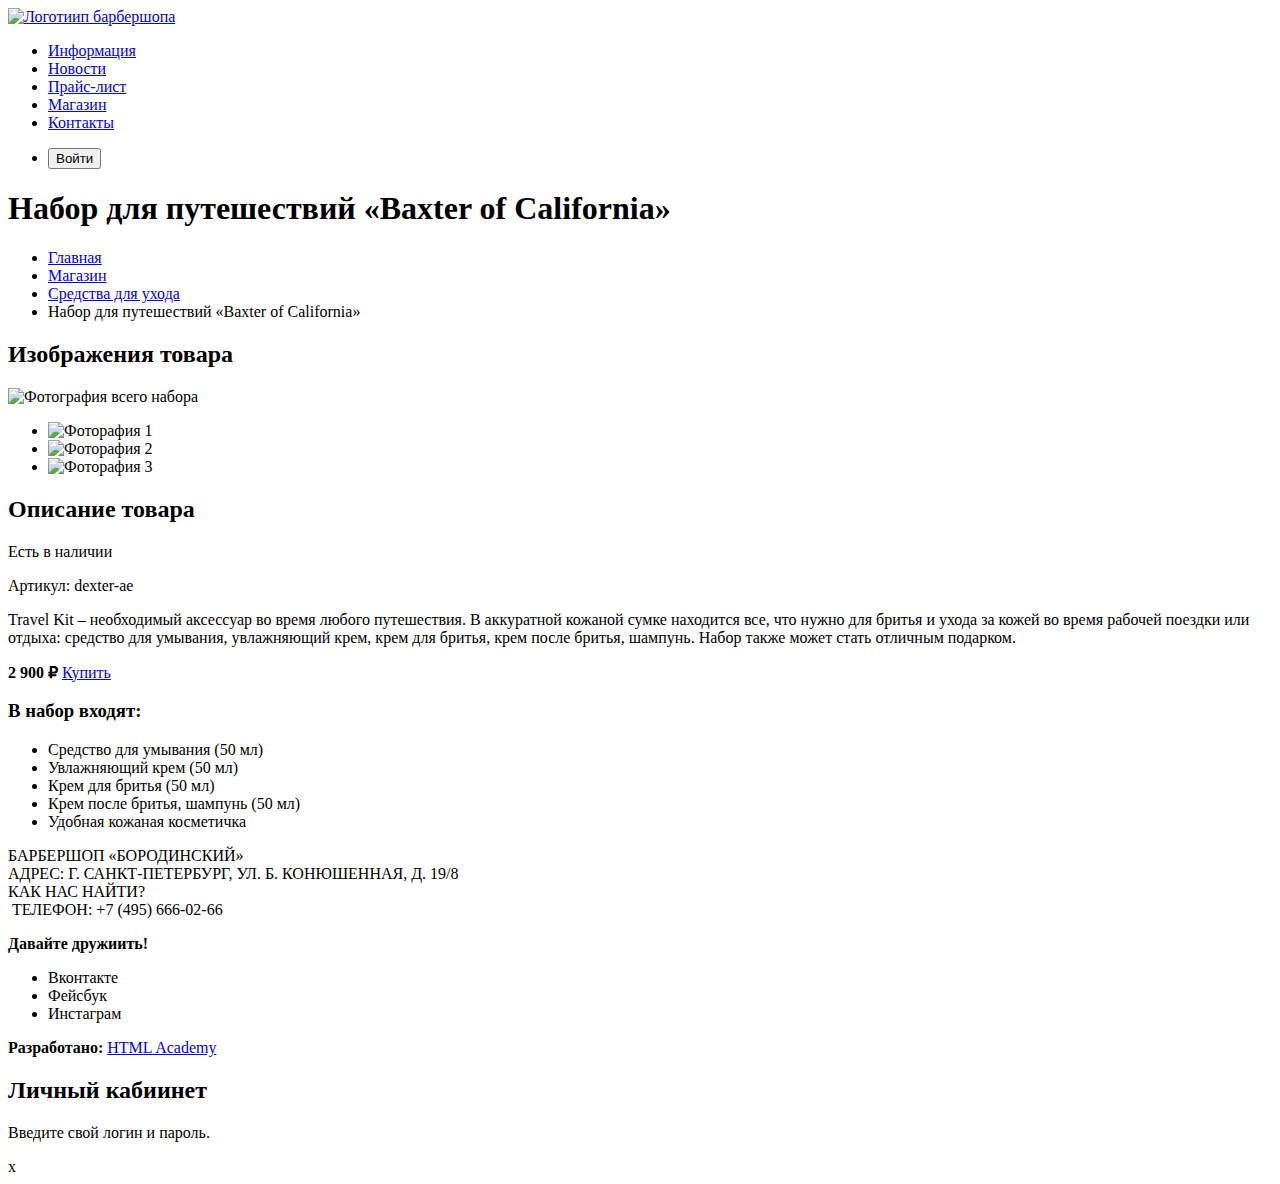
==== catalog-item.html @ 2e595548 "Доделана верста главной страницы и добавлены контентные изображения" ====
<!DOCTYPE html>
<html lang="en">
<head>
    <meta charset="UTF-8">
    <title>Набор для путешествий «Baxter of California»</title>
</head>
<body>
  <header class="main-header">
    <nav class="main-navigation">
    <a class="main-header-logo" href="index.html">
      <img src="img/logo-small.svg" alt="Логотиип барбершопа" width="112" height="24">
    </a>
    <ul class="site-navigation">
      <li><a href="info.html">Информация</a></li>
      <li><a href="news.html">Новости</a></li>
      <li><a href="price.html">Прайс-лист</a></li>
      <li class="cite-navigation-current"><a href="catalog.html">Магазин</a></li>
      <li><a href="contacts.html">Контакты</a></li>
    </ul>
    <ul class="user-navigation">
      <li class="login-link">
        <button type="button">Войти</button>
      </li>
    </ul>
  </nav>
  </header>

  <main class="container">
    <h1>Набор для путешествий «Baxter of California»</h1>
    <ul class="breadcrumps">
      <li><a href="index.html">Главная</a></li>
      <li><a href="catalog.html">Магазин</a></li>
      <li><a href="catalog.html">Средства для ухода</a></li>
      <li class="breadcrumps-current">Набор для путешествий «Baxter of California»</li>
    </ul>

    <section class="product-photos">
      <h2 class="visually-hidden">Изображения товара</h2>
      <p class="product-photo-full">
        <img src="img/product-big.jpg" width="460" height="498" alt="Фотография всего набора">
      </p>
      <ul class="product-photo-preview">
        <li class="gallery-item"><img src="img/product-small-1.jpg" width="140" height="149" alt="Фоторафия 1"></li>
        <li class="gallery-item"><img src="img/product-small-2.jpg" width="140" height="149" alt="Фоторафия 2"></li>
        <li class="gallery-item"><img src="img/product-small-3.jpg" width="140" height="149" alt="Фоторафия 3"></li>
      </ul>
    </section>

    <section class="product-info">
      <h2 class="visually-hidden">Описание товара</h2>
      <p class="product-availability">Есть в наличии</p>
      <p class="product-article">Артикул: dexter-ae</p>
      <p class="product-text">Travel Kit – необходимый аксессуар во время любого
        путешествия. В аккуратной кожаной сумке находится все, что нужно для бритья и ухода за кожей во время рабочей поездки
        или отдыха: средство для умывания, увлажняющий крем, крем
        для бритья, крем после бритья, шампунь. Набор также может
        стать отличным подарком.</p>

      <p class="catalog-item-price">
        <b>2 900 ₽</b>
        <a class="button" href="#">Купить</a>
      </p>

      <h3>В набор входят:</h3>
      <ul>
        <li>Средство для умывания (50 мл) </li>
        <li>Увлажняющий крем (50 мл) </li>
        <li>Крем для бритья (50 мл) </li>
        <li>Крем после бритья, шампунь (50 мл) </li>
        <li>Удобная кожаная косметичка</li>
      </ul>
    </section>
  </main>

  <footer class="main-footer">
    <p class="footer-contacts">
      БАРБЕРШОП «БОРОДИНСКИЙ» <br>
      АДРЕС: Г. САНКТ-ПЕТЕРБУРГ, УЛ. Б. КОНЮШЕННАЯ, Д. 19/8 <br>
      КАК НАС НАЙТИ?<br>
       ТЕЛЕФОН: +7 (495) 666-02-66
    </p>
    <div class="footer-social">
      <b>Давайте дружиить!</b>
      <ul>
        <li><a class="social-button" href="#" ></a>Вконтакте</li>
        <li><a class="social-button" href="#" ></a>Фейсбук</li>
        <li><a class="social-button" href="#" ></a>Инстаграм</li>
      </ul>
    </div>
    <p class="footer-copyright">
      <b>Разработано:</b> <a class="button" href="https://htmlacademy.ru">HTML Academy</a>
    </p>
  </footer>

  <section class="modal modal-login">
    <h2>Личный кабиинет</h2>
    <p>Введите свой логин и пароль.</p>
    <!-- Здесь могла быыть ваша форма -->
    <span class="modal-close">x</span>
  </section>
</body>
</html>
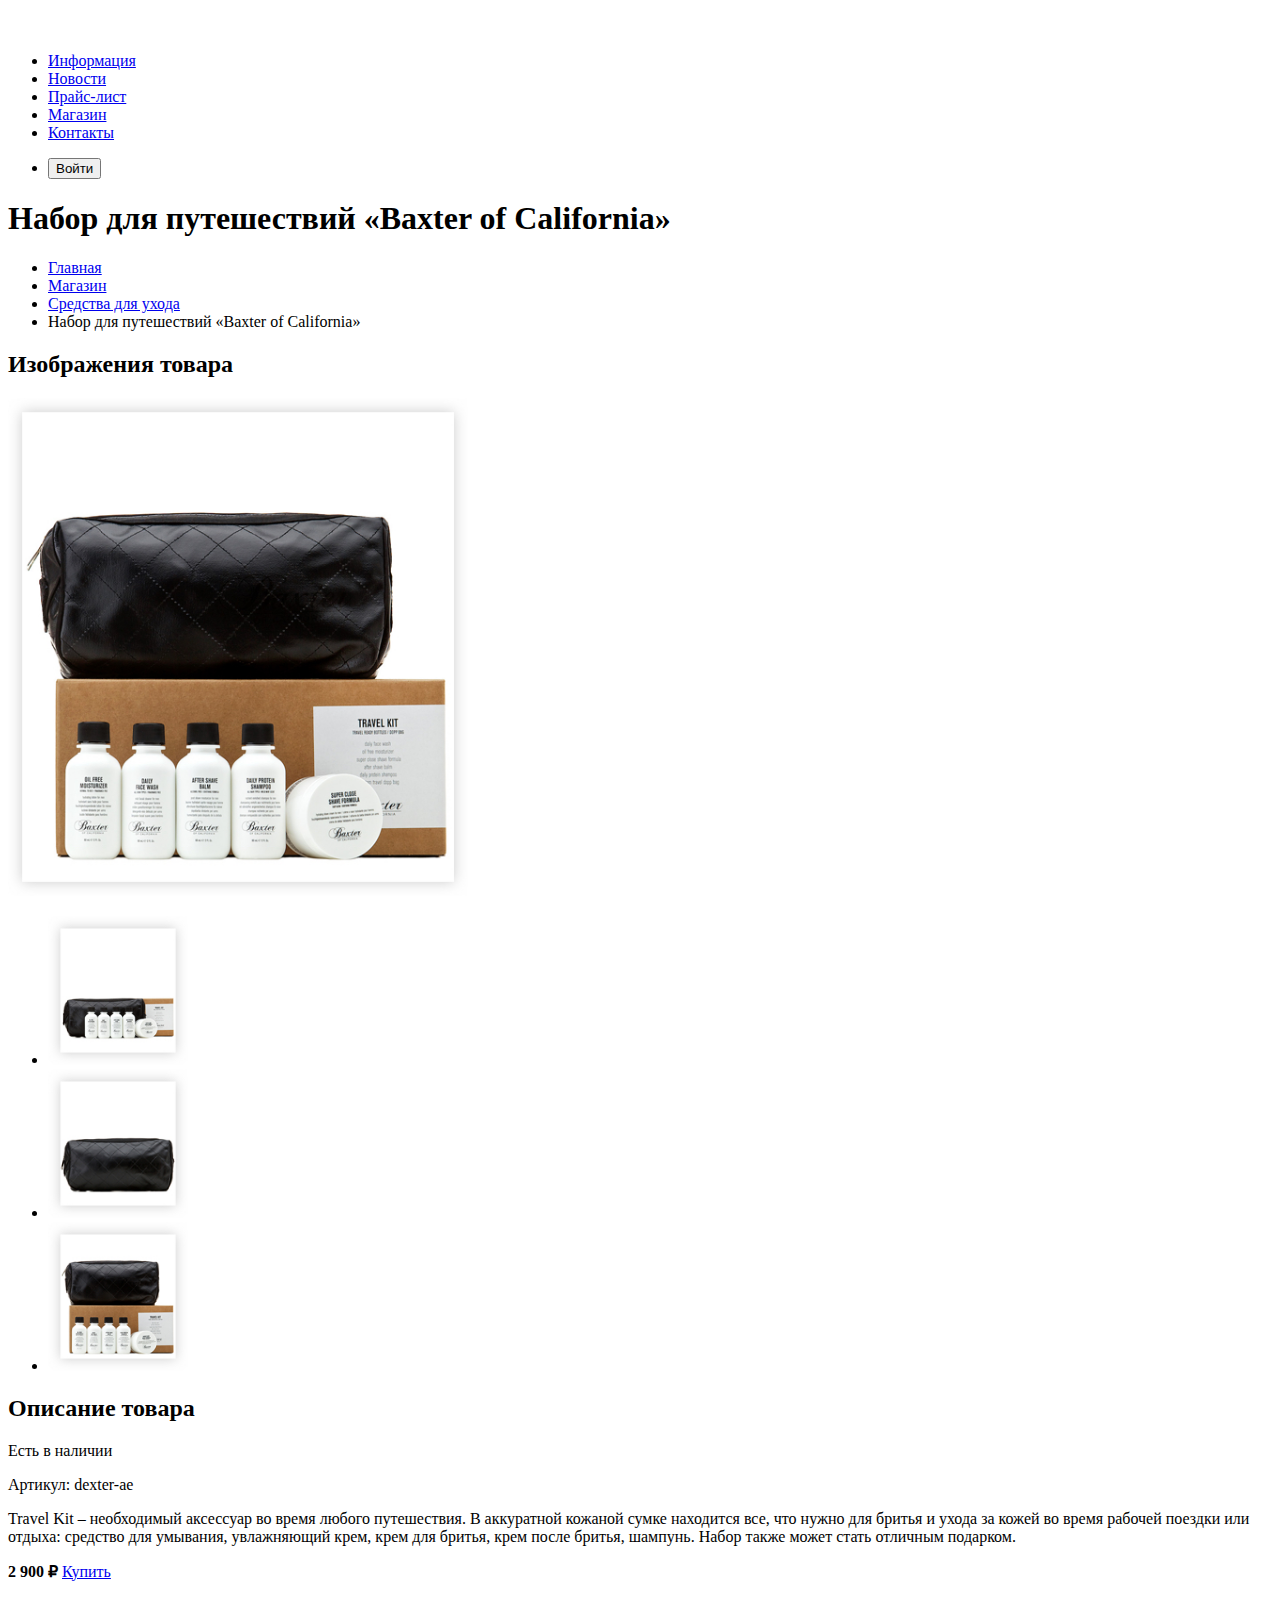
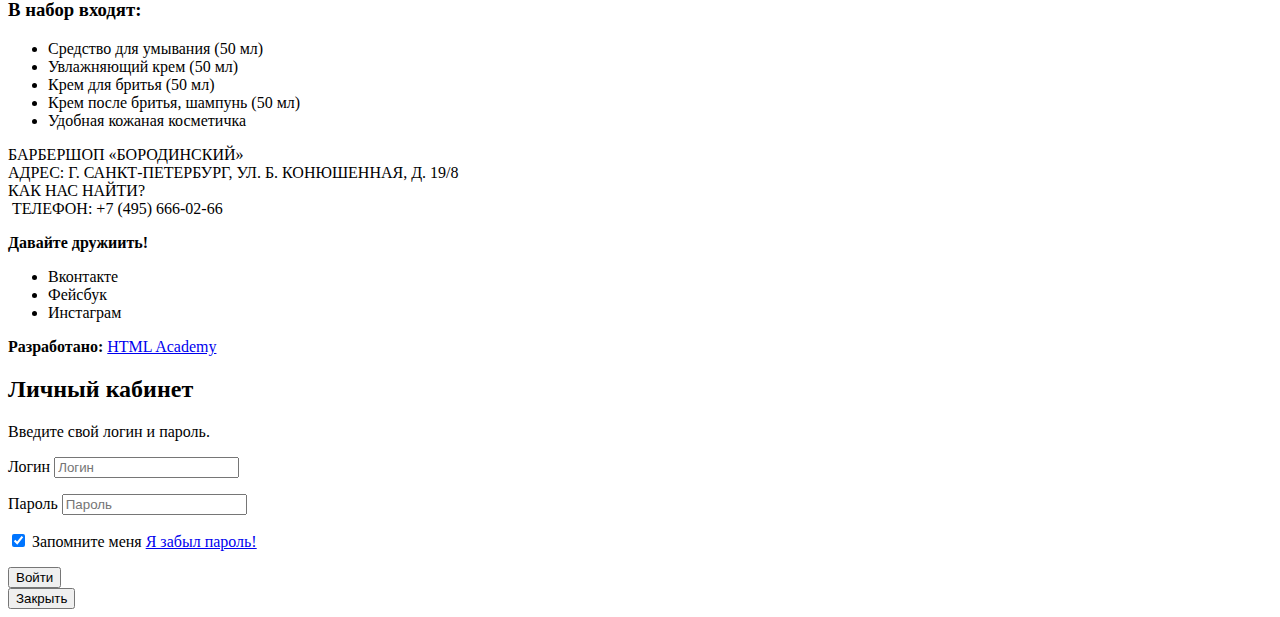
==== commit 95c34038: "Добавлены формы и фиксы для достпности" ====
--- a/catalog-item.html
+++ b/catalog-item.html
@@ -27,22 +27,22 @@
 
   <main class="container">
     <h1>Набор для путешествий «Baxter of California»</h1>
-    <ul class="breadcrumps">
+    <ul class="breadcrumbs">
       <li><a href="index.html">Главная</a></li>
       <li><a href="catalog.html">Магазин</a></li>
       <li><a href="catalog.html">Средства для ухода</a></li>
-      <li class="breadcrumps-current">Набор для путешествий «Baxter of California»</li>
+      <li class="breadcrumbs-current">Набор для путешествий «Baxter of California»</li>
     </ul>
 
     <section class="product-photos">
       <h2 class="visually-hidden">Изображения товара</h2>
       <p class="product-photo-full">
-        <img src="img/product-big.jpg" width="460" height="498" alt="Фотография всего набора">
+        <img src="img/product-big.jpg" width="460" height="498" alt="Большая фоторгафия набора спереди">
       </p>
       <ul class="product-photo-preview">
-        <li class="gallery-item"><img src="img/product-small-1.jpg" width="140" height="149" alt="Фоторафия 1"></li>
-        <li class="gallery-item"><img src="img/product-small-2.jpg" width="140" height="149" alt="Фоторафия 2"></li>
-        <li class="gallery-item"><img src="img/product-small-3.jpg" width="140" height="149" alt="Фоторафия 3"></li>
+        <li class="gallery-item"><img src="img/product-small-1.jpg" width="140" height="149" alt="Маленькая фоторгафия набора"></li>
+        <li class="gallery-item"><img src="img/product-small-2.jpg" width="140" height="149" alt="Фоторафия только сумки"></li>
+        <li class="gallery-item"><img src="img/product-small-3.jpg" width="140" height="149" alt="Маленькая фоторгафия набора"></li>
       </ul>
     </section>
 
@@ -100,10 +100,24 @@
   </footer>
 
   <section class="modal modal-login">
-    <h2>Личный кабиинет</h2>
+    <h2>Личный кабинет</h2>
     <p>Введите свой логин и пароль.</p>
-    <!-- Здесь могла быыть ваша форма -->
-    <span class="modal-close">x</span>
+    <form action="https://echo.htmlacademy.ru" method="post">
+      <p>
+        <label for="user-login">Логин</label>
+        <input id="user-login" type="text" name="login" value="" placeholder="Логин"></p>
+      <p>
+        <label for="user-password">Пароль</label>
+        <input id="user-password" type="text" name="password" value="" placeholder="Пароль">
+      </p>
+      <p>
+        <input id="login-password-info" type="checkbox" name="remember" checked>
+        <label for="login-password-info">Запомните меня</label>
+        <a href="#">Я забыл пароль!</a>
+      </p>
+      <button type="submit">Войти</button>
+    </form>
+    <button type="button">Закрыть</button>
   </section>
 </body>
 </html>
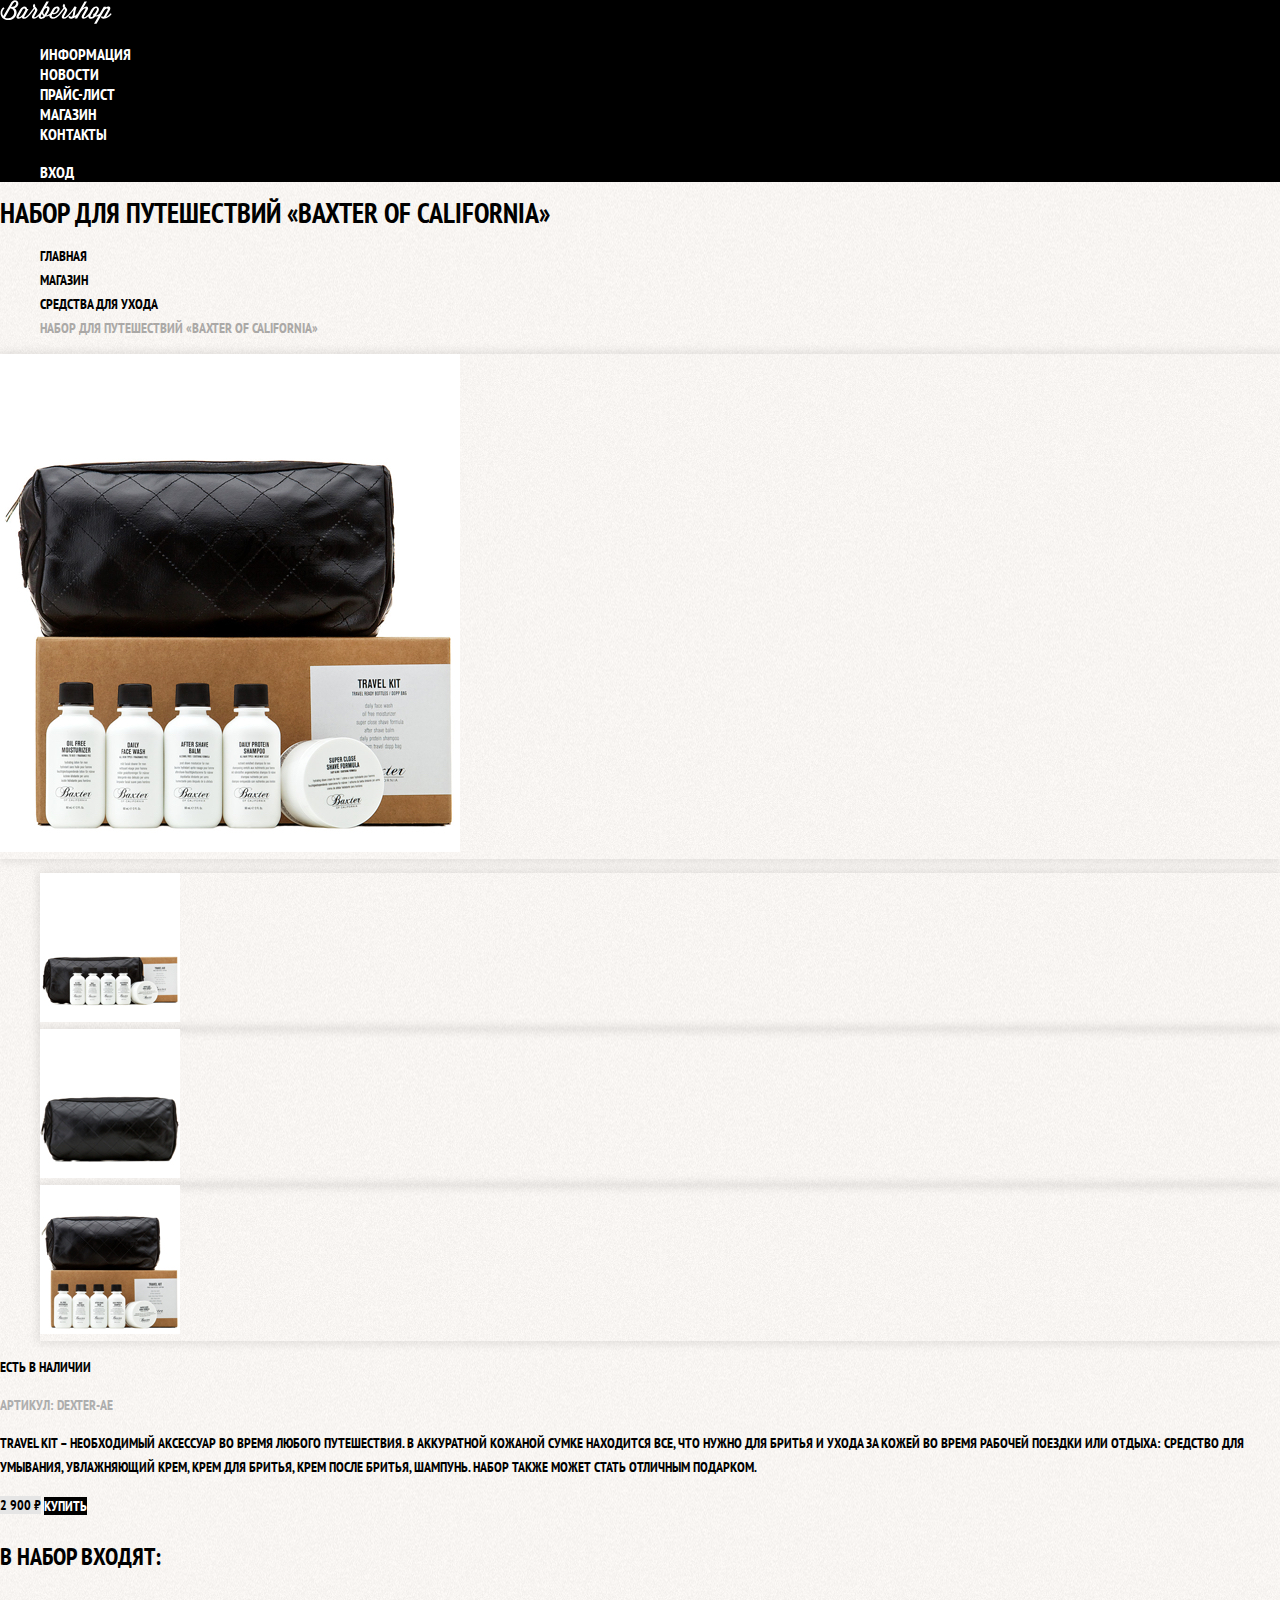
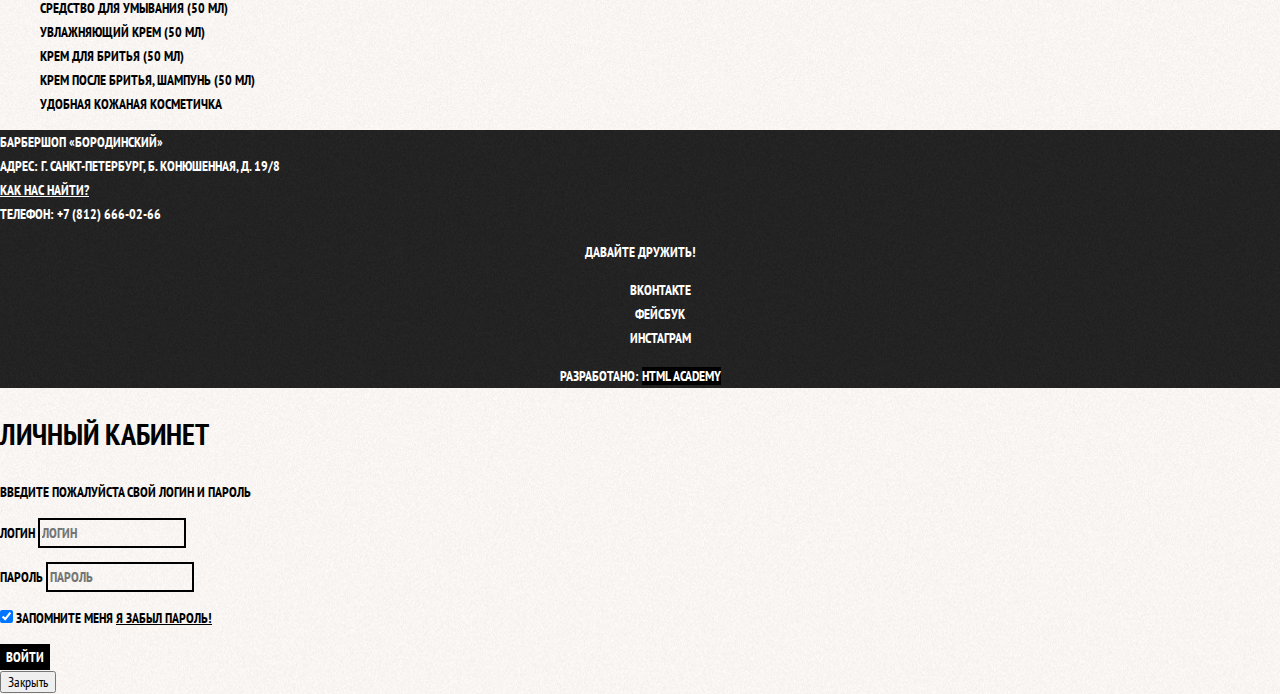
==== commit e29483be: "Фиксы разметки и добавлены стили" ====
--- a/catalog-item.html
+++ b/catalog-item.html
@@ -1,123 +1,128 @@
 <!DOCTYPE html>
 <html lang="en">
-<head>
+  <head>
     <meta charset="UTF-8">
     <title>Набор для путешествий «Baxter of California»</title>
-</head>
-<body>
-  <header class="main-header">
-    <nav class="main-navigation">
-    <a class="main-header-logo" href="index.html">
-      <img src="img/logo-small.svg" alt="Логотиип барбершопа" width="112" height="24">
-    </a>
-    <ul class="site-navigation">
-      <li><a href="info.html">Информация</a></li>
-      <li><a href="news.html">Новости</a></li>
-      <li><a href="price.html">Прайс-лист</a></li>
-      <li class="cite-navigation-current"><a href="catalog.html">Магазин</a></li>
-      <li><a href="contacts.html">Контакты</a></li>
-    </ul>
-    <ul class="user-navigation">
-      <li class="login-link">
-        <button type="button">Войти</button>
-      </li>
-    </ul>
-  </nav>
-  </header>
+    <link href="https://fonts.googleapis.com/css?family=PT+Sans+Narrow:400,700&display=swap&subset=cyrillic" rel="stylesheet">
+    <link rel="stylesheet" href="css/normalize.css">
+    <link rel="stylesheet" href="css/style.css">
+  </head>
+  <body class="inner-page">
+    <header class="main-header">
+      <nav class="main-navigation">
+        <a class="main-header-logo" href="index.html">
+          <img src="img/logo-small.svg" alt="Логотиип барбершопа" width="112" height="24">
+        </a>
+        <ul class="site-navigation">
+          <li><a href="#">Информация</a></li>
+          <li><a href="#">Новости</a></li>
+          <li><a href="price.html">Прайс-лист</a></li>
+          <li class="cite-navigation-current"><a href="catalog.html">Магазин</a></li>
+          <li><a href="#">Контакты</a></li>
+        </ul>
+        <ul class="user-navigation">
+          <li class="login-link">
+            <a class="button">Вход</a>
+          </li>
+        </ul>
+      </nav>
+    </header>
 
-  <main class="container">
-    <h1>Набор для путешествий «Baxter of California»</h1>
-    <ul class="breadcrumbs">
-      <li><a href="index.html">Главная</a></li>
-      <li><a href="catalog.html">Магазин</a></li>
-      <li><a href="catalog.html">Средства для ухода</a></li>
-      <li class="breadcrumbs-current">Набор для путешествий «Baxter of California»</li>
-    </ul>
+    <main class="container">
+      <h1>Набор для путешествий «Baxter of California»</h1>
+      <ul class="breadcrumbs">
+        <li><a href="index.html">Главная</a></li>
+        <li><a href="catalog.html">Магазин</a></li>
+        <li><a href="catalog.html">Средства для ухода</a></li>
+        <li class="breadcrumbs-current">Набор для путешествий «Baxter of California»</li>
+      </ul>
 
-    <section class="product-photos">
-      <h2 class="visually-hidden">Изображения товара</h2>
-      <p class="product-photo-full">
-        <img src="img/product-big.jpg" width="460" height="498" alt="Большая фоторгафия набора спереди">
-      </p>
-      <ul class="product-photo-preview">
-        <li class="gallery-item"><img src="img/product-small-1.jpg" width="140" height="149" alt="Маленькая фоторгафия набора"></li>
-        <li class="gallery-item"><img src="img/product-small-2.jpg" width="140" height="149" alt="Фоторафия только сумки"></li>
-        <li class="gallery-item"><img src="img/product-small-3.jpg" width="140" height="149" alt="Маленькая фоторгафия набора"></li>
-      </ul>
+      <section class="product-photos">
+        <h2 class="visually-hidden">Изображения товара</h2>
+        <p class="product-photo-full">
+          <img src="img/product-big.jpg" width="460" height="498" alt="Большая фоторгафия набора спереди">
+        </p>
+        <ul class="product-photo-preview">
+          <li class="gallery-item"><img src="img/product-small-1.jpg" width="140" height="149" alt="Маленькая фоторгафия набора"></li>
+          <li class="gallery-item"><img src="img/product-small-2.jpg" width="140" height="149" alt="Фоторафия только сумки"></li>
+          <li class="gallery-item"><img src="img/product-small-3.jpg" width="140" height="149" alt="Маленькая фоторгафия набора"></li>
+        </ul>
+      </section>
+
+      <section class="product-info">
+        <h2 class="visually-hidden">Описание товара</h2>
+        <p class="product-availability">Есть в наличии</p>
+        <p class="product-article">Артикул: dexter-ae</p>
+        <p class="product-text">Travel Kit – необходимый аксессуар во время любого
+          путешествия. В аккуратной кожаной сумке находится все, что нужно для бритья и ухода за кожей во время рабочей поездки
+          или отдыха: средство для умывания, увлажняющий крем, крем
+          для бритья, крем после бритья, шампунь. Набор также может
+          стать отличным подарком.</p>
+
+        <p class="catalog-item-price">
+          <b>2 900 ₽</b>
+          <a class="button" href="#">Купить</a>
+        </p>
+
+        <h3>В набор входят:</h3>
+        <ul class="product-contents">
+          <li>Средство для умывания (50 мл) +</li>
+          <li>Увлажняющий крем (50 мл) +</li>
+          <li>Крем для бритья (50 мл) +</li>
+          <li>Крем после бритья, шампунь (50 мл) +</li>
+          <li>Удобная кожаная косметичка</li>
+        </ul>
+      </section>
+    </main>
+
+    <footer class="main-footer">
+      <div class="footer-contacts">
+        <p>
+          Барбершоп «Бородинский»<br>
+          Адрес: г. Санкт-Петербург, Б. Конюшенная, д. 19/8<br>
+          <a href="#">Как нас найти?</a><br>
+          Телефон: +7 (812) 666-02-66
+        </p>
+      </div>
+      <div class="socials">
+        <p>Давайте дружить!</p>
+        <ul class="socials-list">
+          <li><a href="#">Вконтакте</a></li>
+          <li><a href="#">Фейсбук</a></li>
+          <li><a href="#">Инстаграм</a></li>
+        </ul>
+      </div>
+      <div class="footer-copyright">
+        <p>
+          Разработано:
+          <a href="https://htmlacademy.ru">HTML Academy</a>
+        </p>
+      </div>
+    </footer>
+
+    <section class="modal modal-login">
+      <h2>Личный кабинет</h2>
+      <p>Введите пожалуйста свой логин и пароль</p>
+      <form action="https://echo.htmlacademy.ru" method="post">
+        <p>
+          <label for="user-login">Логин</label>
+          <input id="user-login" type="text" name="login" value="" placeholder="Логин"></p>
+        <p>
+          <label for="user-password">Пароль</label>
+          <input id="user-password" type="text" name="password" value="" placeholder="Пароль">
+        </p>
+        <p>
+          <input id="login-password-info" type="checkbox" name="remember" checked>
+          <label class="login-checkbox" for="login-password-info">Запомните меня</label>
+          <a class="forgot-password" href="#">Я забыл пароль!</a>
+        </p>
+        <button class="button" type="submit">Войти</button>
+      </form>
+      <button type="button">Закрыть</button>
     </section>
-
-    <section class="product-info">
-      <h2 class="visually-hidden">Описание товара</h2>
-      <p class="product-availability">Есть в наличии</p>
-      <p class="product-article">Артикул: dexter-ae</p>
-      <p class="product-text">Travel Kit – необходимый аксессуар во время любого
-        путешествия. В аккуратной кожаной сумке находится все, что нужно для бритья и ухода за кожей во время рабочей поездки
-        или отдыха: средство для умывания, увлажняющий крем, крем
-        для бритья, крем после бритья, шампунь. Набор также может
-        стать отличным подарком.</p>
-
-      <p class="catalog-item-price">
-        <b>2 900 ₽</b>
-        <a class="button" href="#">Купить</a>
-      </p>
-
-      <h3>В набор входят:</h3>
-      <ul>
-        <li>Средство для умывания (50 мл) -</li>
-        <li>Увлажняющий крем (50 мл) -</li>
-        <li>Крем для бритья (50 мл) -</li>
-        <li>Крем после бритья, шампунь (50 мл) -</li>
-        <li>Удобная кожаная косметичка</li>
-      </ul>
-    </section>
-  </main>
-
-  <footer class="main-footer">
-    <p class="footer-contacts">
-      БАРБЕРШОП «БОРОДИНСКИЙ» -<br>
-      АДРЕС: Г. САНКТ-ПЕТЕРБУРГ, УЛ. Б. КОНЮШЕННАЯ, Д. 19/8 -<br>
-      КАК НАС НАЙТИ?<br>
-       -ТЕЛЕФОН: +7 (495) 666-02-66
-    </p>
-    <div class="footer-social">
-      <b>Давайте дружиить!</b>
-      <ul>
-        <li><a class="social-button" href="#" ></a>Вконтакте</li>
-        <li><a class="social-button" href="#" ></a>Фейсбук</li>
-        <li><a class="social-button" href="#" ></a>Инстаграм</li>
-      </ul>
-    </div>
-    <p class="footer-copyright">
-      <b>Разработано:</b> <a class="button" href="https://htmlacademy.ru">HTML Academy</a>
-    </p>
-  </footer>
-
-  <section class="modal modal-login">
-    <h2>Личный кабинет</h2>
-    <p>Введите свой логин и пароль.</p>
-    <form action="https://echo.htmlacademy.ru" method="post">
-      <p>
-        <label for="user-login">Логин</label>
-        <input id="user-login" type="text" name="login" value="" placeholder="Логин"></p>
-      <p>
-        <label for="user-password">Пароль</label>
-        <input id="user-password" type="text" name="password" value="" placeholder="Пароль">
-      </p>
-      <p>
-        <input id="login-password-info" type="checkbox" name="remember" checked>
-        <label for="login-password-info">Запомните меня</label>
-        <a href="#">Я забыл пароль!</a>
-      </p>
-      <button type="submit">Войти</button>
-    </form>
-    <button type="button">Закрыть</button>
-  </section>
-</body>
+  </body>
 </html>
--- a/css/style.css
+++ b/css/style.css
@@ -0,0 +1,315 @@
+body {
+  margin: 0;
+  padding: 0;
+
+  font-family: "PT Sans Narrow", Arial, sans-serif;
+  font-size: 14px;
+  line-height: 24px;
+  font-weight: bold;
+  color: #ffffff;
+  text-transform: uppercase;
+
+  background-color: #000000;
+  background-image: url("../img/background.jpg");
+  background-position: top center;
+  background-repeat: no-repeat;
+}
+
+.inner-page {
+  color: #000000;
+
+  background-color: #faf7f4;
+  background-image: url("../img/light-background.png");
+  background-position: 0 0;
+  background-repeat: repeat;
+}
+
+a {
+  color: #000000;
+  text-decoration: none;
+}
+
+ul {
+  list-style: none;
+}
+
+.breadcrumbs a {
+  color: #000000;
+}
+
+.breadcrumbs a:hover,
+.breadcrumbs a:focus,
+.breadcrumbs a:active {
+  text-decoration: underline;
+}
+
+.breadcrumbs-current {
+  color: #aba9a7;
+}
+
+.main-navigation {
+  font-size: 16px;
+  line-height: 20px;
+  color: #ffffff;
+
+  background-color: #000000;
+}
+
+.site-navigation a,
+.user-navigation a {
+  color: #ffffff;
+}
+
+.site-navigation a:hover,
+.site-navigation a:focus,
+.user-navigation a:hover,
+.user-navigation a:focus {
+  background-color: #242424;
+}
+
+.advantages-list {
+  list-style: none;
+}
+
+.advantages-item {
+  text-align: center;
+}
+
+.visually-hidden {
+  display: none;
+}
+
+.advantages-item h3 {
+  font-size: 30px;
+  line-height: 42px;
+}
+
+.index-columns {
+  color: #000000;
+  background-color: #faf7f4;
+  background-image: url("../img/light-background.png");
+  background-position: 0 0;
+  background-repeat: repeat;
+}
+
+.index-columns h2 {
+  font-size: 30px;
+  line-height: 42px;
+}
+
+.news-item time {
+  text-transform: none;
+}
+
+.gallery-content {
+  background-color: #e5e5e5;
+  border: 7px solid #ffffff;
+}
+
+.button {
+  font: inherit;
+
+  text-align: center;
+  vertical-align: middle;
+  color: #ffffff;
+  text-transform: uppercase;
+
+  background-color: #000000;
+  border: none;
+}
+
+.button:hover,
+.button:focus,
+.button:active {
+  background-color: #663d15;
+}
+
+.appointment-item input {
+  font: inherit;
+
+  background-color: transparent;
+  border: 2px solid #000000;
+}
+
+.appointment-item input:focus {
+  border: 2px solid #663d15;
+}
+
+.main-footer {
+  color: #ffffff;
+
+  background-color: #232323;
+  background-image: url("../img/footer-background.png");
+  background-position: 0 0;
+  background-repeat: repeat;
+}
+
+.footer-contacts a {
+  color: #ffffff;
+  text-decoration: underline;
+}
+
+.main-footer a:hover,
+.main-footer a:focus,
+.main-footer a:active {
+  text-decoration: none;
+}
+
+.socials {
+  text-align: center;
+}
+
+.socials-list a {
+  color: #ffffff;
+}
+
+.footer-copyright {
+  text-align: center;
+}
+
+.footer-copyright a {
+  color: #ffffff;
+
+  background-color: #000000;
+}
+
+.footer-copyright a:hover,
+.footer-copyright a:focus,
+.footer-copyright a:active {
+  color: #000000;
+
+  background-color: #ffffff;
+}
+
+.modal {
+  color: #000000;
+
+  background-color: #faf7f4;
+  background-image: url("../img/light-background.png");
+  background-position: 0 0;
+  background-repeat: repeat;
+}
+
+.modal h2 {
+  font-size: 30px;
+  line-height: 42px;
+}
+
+.modal-login input[type="text"],
+.modal-login input[type="password"] {
+  font: inherit;
+  color: #000000;
+  text-transform: uppercase;
+
+  background-color: transparent;
+  border: 2px solid #000000;
+}
+
+.modal-login input:focus {
+  border: 2px solid #663d15;
+}
+
+.login-checkbox:hover,
+.login-checkbox:focus,
+.login-checkbox:active{
+  color: #663d15;
+}
+
+.forgot-password {
+  color: #000000;
+
+  text-decoration: underline;
+}
+
+.forgot-password:hover,
+.forgot-password:focus,
+.forgot-password:active {
+  text-decoration: none;
+}
+
+.product-photo-full {
+  box-shadow: 0 0 10px 2px rgba(0, 0, 0, 0.1);
+}
+
+.product-photo-preview li {
+  box-shadow: 0 0 10px 2px rgba(0, 0, 0, 0.1);
+}
+
+.product-article {
+  color: #aeaeae;
+}
+
+.catalog-item-price b {
+  color: #000000;
+
+  background-color: #e5e5e5;
+}
+
+.product-info h3 {
+  font-size: 24px;
+  line-height: 30px;
+}
+
+.slogan {
+  font-size: 48px;
+  line-height: 48px;
+}
+
+.prices-table {
+  border-collapse: collapse;
+}
+
+.prices-table td {
+  border: 2px solid #000000;
+}
+
+fieldset {
+  border: none;
+}
+
+fieldset legend {
+  font-size: 24px;
+  line-height: 30px;
+}
+
+.filters label:hover,
+.filters label:focus {
+  color: #663d15;
+}
+
+.filters label:disabled {
+  color: #000000;
+
+  opacity: 0.5;
+}
+
+.catalog-category {
+  text-transform: none;
+}
+
+.catalog-list li {
+  background-color: #ffffff;
+  box-shadow: 0 0 10px 2px rgba(0, 0, 0, 0.1);
+}
+
+.catalog-list li:hover {
+  background-color: #ffffff;
+  box-shadow: 0 0 10px 2px rgba(0, 0, 0, 0.2);
+}
+
+.pagination-item a{
+  color: #ffffff;
+
+  background-color: #000000;
+}
+
+.pagination-item a:hover,
+.pagination-item a:focus,
+.pagination-item a:active {
+  background-color: #663d15;
+}
+
+.pagination-item-current span{
+  color: #000000;
+  background-color: #ffffff;
+}
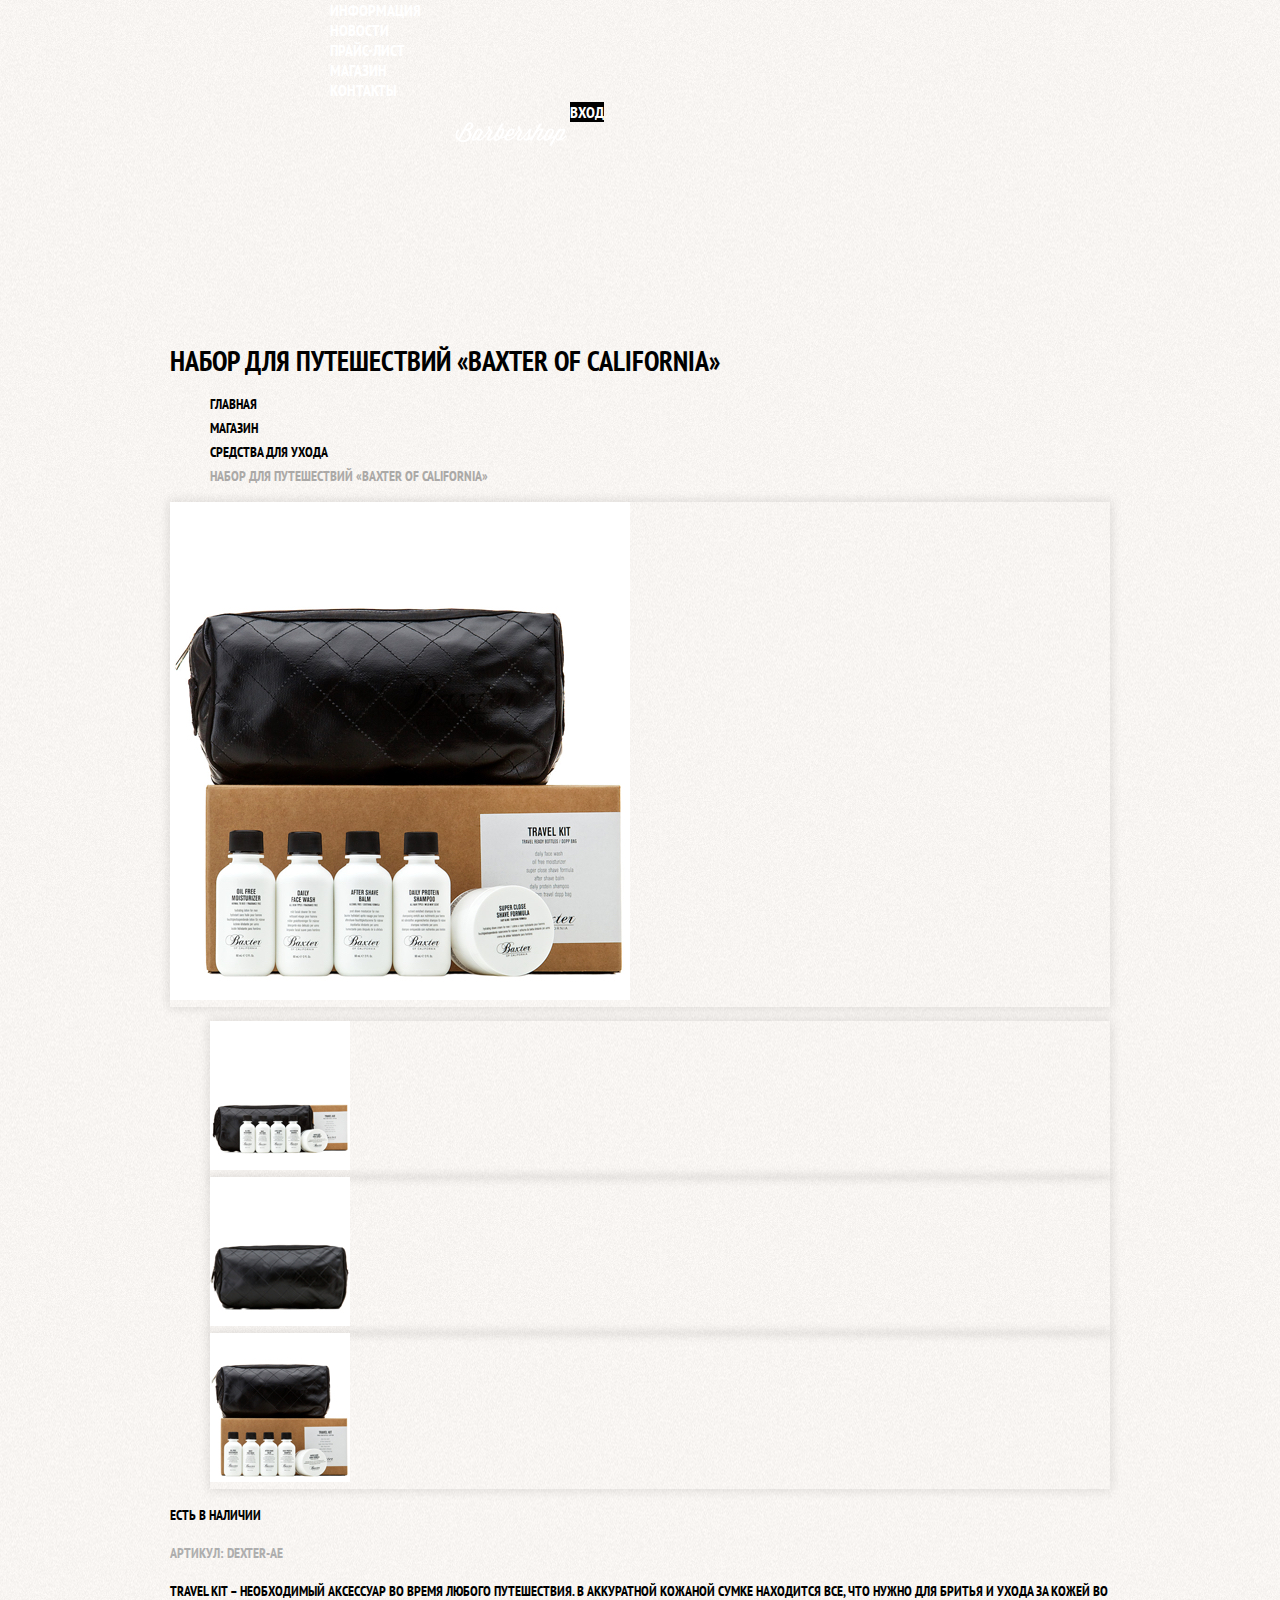
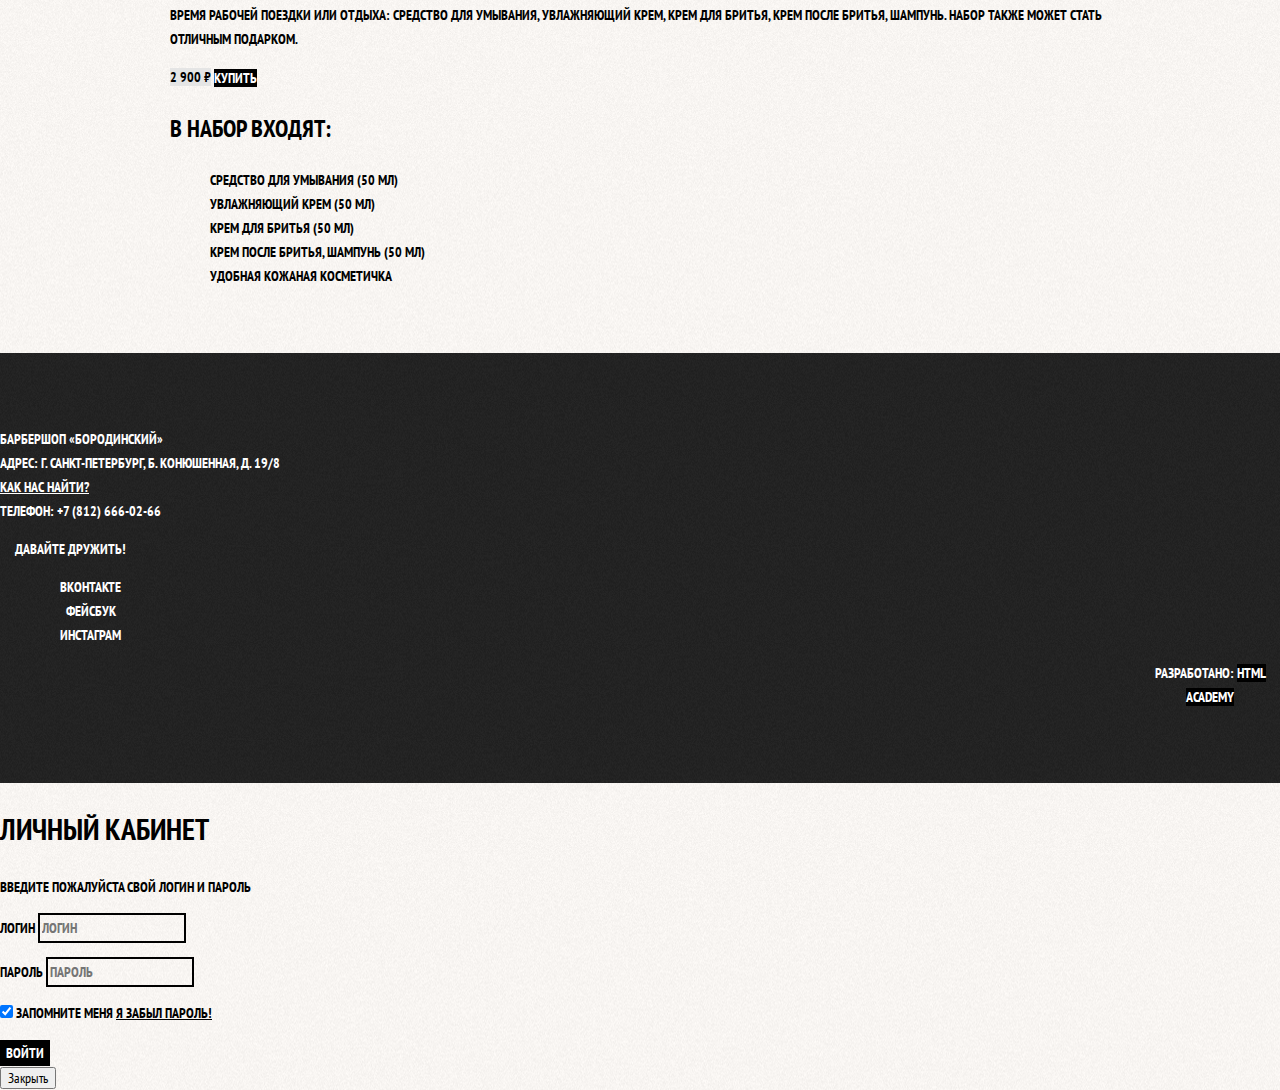
==== commit 36d5e048: "Сделана сетка главной страницы, фииксы разметки" ====
--- a/catalog-item.html
+++ b/catalog-item.html
@@ -88,7 +88,7 @@
           Телефон: +7 (812) 666-02-66
         </p>
       </div>
-      <div class="socials">
+      <div class="footer-socials">
         <p>Давайте дружить!</p>
         <ul class="socials-list">
           <li><a href="#">Вконтакте</a></li>
--- a/css/style.css
+++ b/css/style.css
@@ -24,6 +24,24 @@
   background-repeat: repeat;
 }
 
+.button {
+  font: inherit;
+
+  text-align: center;
+  vertical-align: middle;
+  color: #ffffff;
+  text-transform: uppercase;
+
+  background-color: #000000;
+  border: none;
+}
+
+.button:hover,
+.button:focus,
+.button:active {
+  background-color: #663d15;
+}
+
 a {
   color: #000000;
   text-decoration: none;
@@ -47,12 +65,36 @@
   color: #aba9a7;
 }
 
+.main-header {
+  margin-bottom: 74px;
+}
+
+.main-header-logo {
+  order: 2;
+  width: 371px;
+  height: 153px;
+}
+
 .main-navigation {
+  display: flex;
+  flex-direction: column;
+  align-items: center;
+
   font-size: 16px;
   line-height: 20px;
   color: #ffffff;
-
-  background-color: #000000;
+}
+
+.site-navigation {
+  width: 620px;
+  margin: 0;
+  padding: 0;
+}
+
+.user-navigation {
+  width: 140px;
+  margin: 0;
+  padding: 0;
 }
 
 .site-navigation a,
@@ -67,11 +109,40 @@
   background-color: #242424;
 }
 
+.main-navigation-wrapper {
+  width: 100%;
+  margin-bottom: 61px;
+
+  background-color: #000000;
+}
+
+.container {
+  width: 940px;
+  margin: 0 auto;
+  padding: 0 10px;
+}
+
+.main-navigation-wrapper .container {
+  display: flex;
+  justify-content: space-between;
+}
+
+.advantages {
+  margin-bottom: 70px;
+}
+
 .advantages-list {
+  display: flex;
+  justify-content: space-between;
+  margin: 0;
+  padding: 0;
+
   list-style: none;
 }
 
 .advantages-item {
+  width: 300px;
+
   text-align: center;
 }
 
@@ -85,7 +156,13 @@
 }
 
 .index-columns {
-  color: #000000;
+  display: flex;
+  justify-content: space-between;
+  padding: 50px 80px;
+  margin-bottom: 35px;
+
+  color: #000000;
+
   background-color: #faf7f4;
   background-image: url("../img/light-background.png");
   background-position: 0 0;
@@ -97,8 +174,16 @@
   line-height: 42px;
 }
 
+.news {
+  width: 380px;
+}
+
 .news-item time {
   text-transform: none;
+}
+
+.gallery {
+  width: 300px;
 }
 
 .gallery-content {
@@ -106,22 +191,12 @@
   border: 7px solid #ffffff;
 }
 
-.button {
-  font: inherit;
-
-  text-align: center;
-  vertical-align: middle;
-  color: #ffffff;
-  text-transform: uppercase;
-
-  background-color: #000000;
-  border: none;
-}
-
-.button:hover,
-.button:focus,
-.button:active {
-  background-color: #663d15;
+.contacts {
+  width: 380px;
+}
+
+.appointment {
+  width: 300px;
 }
 
 .appointment-item input {
@@ -136,6 +211,9 @@
 }
 
 .main-footer {
+  margin-top: 65px;
+  padding: 60px 0;
+
   color: #ffffff;
 
   background-color: #232323;
@@ -144,6 +222,10 @@
   background-repeat: repeat;
 }
 
+.main-footer .container {
+  display: flex;
+}
+
 .footer-contacts a {
   color: #ffffff;
   text-decoration: underline;
@@ -155,7 +237,16 @@
   text-decoration: none;
 }
 
-.socials {
+.footer-contacts {
+  width: 320px;
+  margin: 0;
+  margin-right: 80px;
+}
+
+.footer-socials {
+  width: 141px;
+  margin: 0;
+
   text-align: center;
 }
 
@@ -164,6 +255,10 @@
 }
 
 .footer-copyright {
+  width: 140px;
+  margin: 0;
+  margin-left: auto;
+
   text-align: center;
 }
 
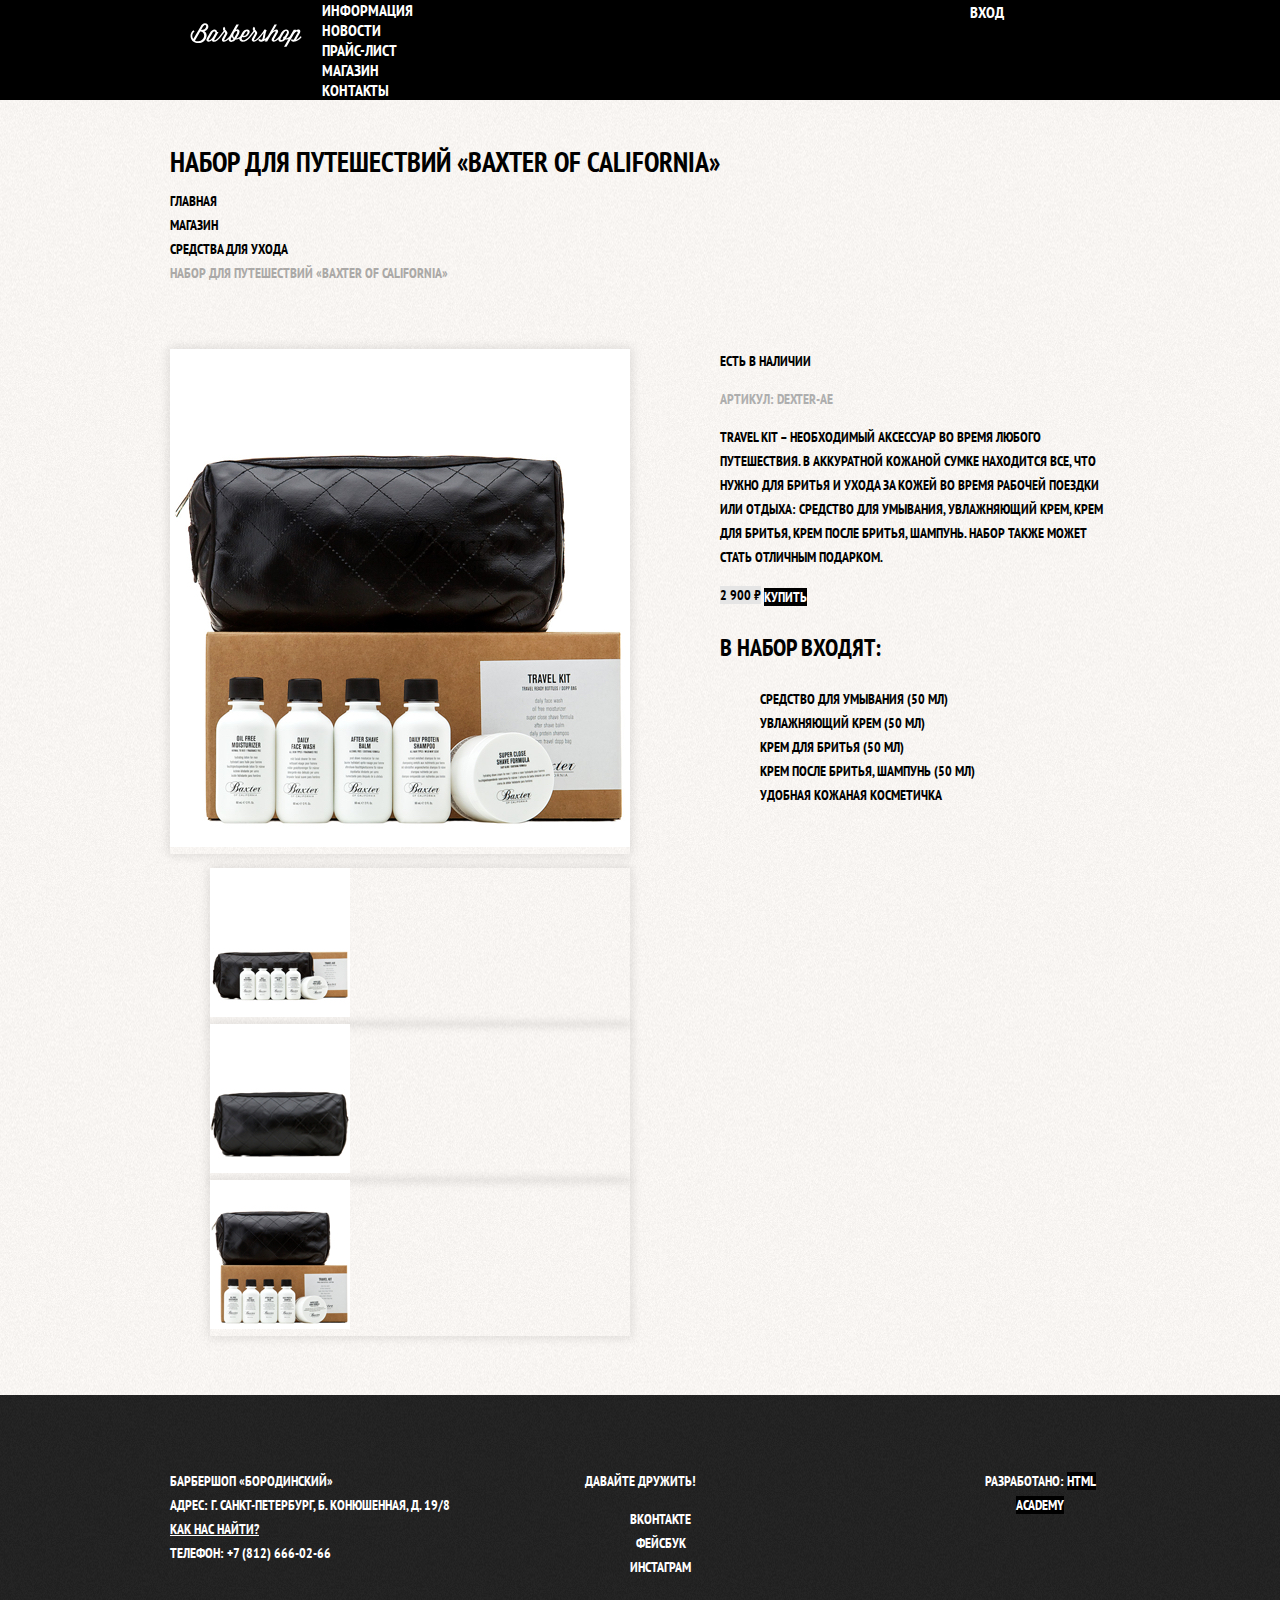
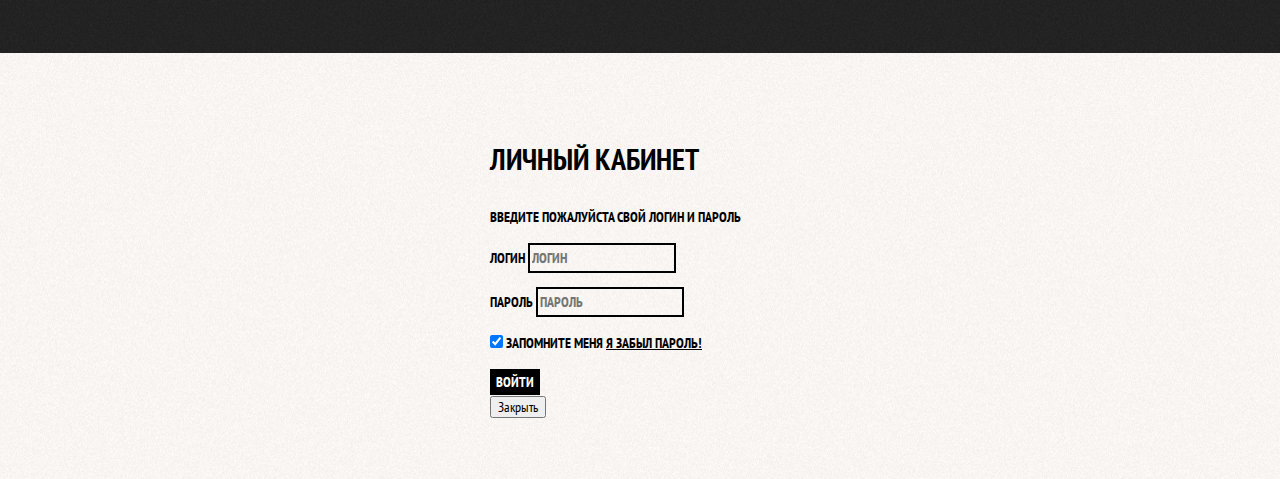
==== commit 8f82dc21: "Сделаны сетки внутренних страниц, фиксы разметки" ====
--- a/catalog-item.html
+++ b/catalog-item.html
@@ -6,10 +6,11 @@
     <link href="https://fonts.googleapis.com/css?family=PT+Sans+Narrow:400,700&display=swap&subset=cyrillic" rel="stylesheet">
     <link rel="stylesheet" href="css/normalize.css">
     <link rel="stylesheet" href="css/style.css">
+    <!--<link rel="stylesheet" href="css/outline.css">-->
   </head>
   <body class="inner-page">
     <header class="main-header">
-      <nav class="main-navigation">
+      <nav class="main-navigation container">
         <a class="main-header-logo" href="index.html">
           <img src="img/logo-small.svg" alt="Логотиип барбершопа" width="112" height="24">
         </a>
@@ -29,7 +30,7 @@
     </header>
 
     <main class="container">
-      <h1>Набор для путешествий «Baxter of California»</h1>
+      <h1 class="page-title">Набор для путешествий «Baxter of California»</h1>
       <ul class="breadcrumbs">
         <li><a href="index.html">Главная</a></li>
         <li><a href="catalog.html">Магазин</a></li>
@@ -37,70 +38,74 @@
         <li class="breadcrumbs-current">Набор для путешествий «Baxter of California»</li>
       </ul>
 
-      <section class="product-photos">
-        <h2 class="visually-hidden">Изображения товара</h2>
-        <p class="product-photo-full">
-          <img src="img/product-big.jpg" width="460" height="498" alt="Большая фоторгафия набора спереди">
-        </p>
-        <ul class="product-photo-preview">
-          <li class="gallery-item"><img src="img/product-small-1.jpg" width="140" height="149" alt="Маленькая фоторгафия набора"></li>
-          <li class="gallery-item"><img src="img/product-small-2.jpg" width="140" height="149" alt="Фоторафия только сумки"></li>
-          <li class="gallery-item"><img src="img/product-small-3.jpg" width="140" height="149" alt="Маленькая фоторгафия набора"></li>
-        </ul>
-      </section>
+      <div class="product-item-columns">
+        <section class="product-photos">
+          <h2 class="visually-hidden">Изображения товара</h2>
+          <p class="product-photo-full">
+            <img src="img/product-big.jpg" width="460" height="498" alt="Большая фоторгафия набора спереди">
+          </p>
+          <ul class="product-photo-preview">
+            <li class="gallery-item"><img src="img/product-small-1.jpg" width="140" height="149" alt="Маленькая фоторгафия набора"></li>
+            <li class="gallery-item"><img src="img/product-small-2.jpg" width="140" height="149" alt="Фоторафия только сумки"></li>
+            <li class="gallery-item"><img src="img/product-small-3.jpg" width="140" height="149" alt="Маленькая фоторгафия набора"></li>
+          </ul>
+        </section>
 
-      <section class="product-info">
-        <h2 class="visually-hidden">Описание товара</h2>
-        <p class="product-availability">Есть в наличии</p>
-        <p class="product-article">Артикул: dexter-ae</p>
-        <p class="product-text">Travel Kit – необходимый аксессуар во время любого
-          путешествия. В аккуратной кожаной сумке находится все, что нужно для бритья и ухода за кожей во время рабочей поездки
-          или отдыха: средство для умывания, увлажняющий крем, крем
-          для бритья, крем после бритья, шампунь. Набор также может
-          стать отличным подарком.</p>
+        <section class="product-info">
+          <h2 class="visually-hidden">Описание товара</h2>
+          <p class="product-availability">Есть в наличии</p>
+          <p class="product-article">Артикул: dexter-ae</p>
+          <p class="product-text">Travel Kit – необходимый аксессуар во время любого
+            путешествия. В аккуратной кожаной сумке находится все, что нужно для бритья и ухода за кожей во время рабочей поездки
+            или отдыха: средство для умывания, увлажняющий крем, крем
+            для бритья, крем после бритья, шампунь. Набор также может
+            стать отличным подарком.</p>
 
-        <p class="catalog-item-price">
-          <b>2 900 ₽</b>
-          <a class="button" href="#">Купить</a>
-        </p>
+          <p class="catalog-item-price">
+            <b>2 900 ₽</b>
+            <a class="button" href="#">Купить</a>
+          </p>
 
-        <h3>В набор входят:</h3>
-        <ul class="product-contents">
-          <li>Средство для умывания (50 мл) +          <h3>В набор входят:</h3>
+          <ul class="product-contents">
+            <li>Средство для умывания (50 мл)  </li>
-          <li>Увлажняющий крем (50 мл) +            <li>Увлажняющий крем (50 мл)  </li>
-          <li>Крем для бритья (50 мл) +            <li>Крем для бритья (50 мл)  </li>
-          <li>Крем после бритья, шампунь (50 мл) +            <li>Крем после бритья, шампунь (50 мл)  </li>
-          <li>Удобная кожаная косметичка</li>
-        </ul>
-      </section>
+            <li>Удобная кожаная косметичка</li>
+          </ul>
+        </section>
+      </div>
     </main>
 
     <footer class="main-footer">
-      <div class="footer-contacts">
-        <p>
-          Барбершоп «Бородинский»<br>
-          Адрес: г. Санкт-Петербург, Б. Конюшенная, д. 19/8<br>
-          <a href="#">Как нас найти?</a><br>
-          Телефон: +7 (812) 666-02-66
-        </p>
-      </div>
-      <div class="footer-socials">
-        <p>Давайте дружить!</p>
-        <ul class="socials-list">
-          <li><a href="#">Вконтакте</a></li>
-          <li><a href="#">Фейсбук</a></li>
-          <li><a href="#">Инстаграм</a></li>
-        </ul>
-      </div>
-      <div class="footer-copyright">
-        <p>
-          Разработано:
-          <a href="https://htmlacademy.ru">HTML Academy</a>
-        </p>
+      <div class="container">
+        <div class="footer-contacts">
+          <p>
+            Барбершоп «Бородинский»<br>
+            Адрес: г. Санкт-Петербург, Б. Конюшенная, д. 19/8<br>
+            <a href="#">Как нас найти?</a><br>
+            Телефон: +7 (812) 666-02-66
+          </p>
+        </div>
+        <div class="footer-socials">
+          <p>Давайте дружить!</p>
+          <ul class="socials-list">
+            <li><a href="#">Вконтакте</a></li>
+            <li><a href="#">Фейсбук</a></li>
+            <li><a href="#">Инстаграм</a></li>
+          </ul>
+        </div>
+        <div class="footer-copyright">
+          <p>
+            Разработано:
+            <a href="https://htmlacademy.ru">HTML Academy</a>
+          </p>
+        </div>
       </div>
     </footer>
 
--- a/css/style.css
+++ b/css/style.css
@@ -49,6 +49,12 @@
 
 ul {
   list-style: none;
+}
+
+.breadcrumbs {
+  margin: 0;
+  padding: 0;
+  margin-bottom: 50px;
 }
 
 .breadcrumbs a {
@@ -116,6 +122,35 @@
   background-color: #000000;
 }
 
+.inner-page .main-header {
+  margin-bottom: 50px;
+
+  background-color: #000000;
+}
+
+.inner-page .main-navigation {
+  align-items: flex-start;
+  flex-direction: row;
+}
+
+.inner-page .main-header-logo {
+  padding: 23px 20px;
+  width: 112px;
+  height: 24px;
+
+  order: 0;
+}
+
+.inner-page .user-navigation {
+  margin-left: auto;
+}
+
+.page-title {
+  margin: 0;
+  margin-bottom: 15px;
+  padding: 0;
+}
+
 .container {
   width: 940px;
   margin: 0 auto;
@@ -276,6 +311,12 @@
   background-color: #ffffff;
 }
 
+.inner-page .main-footer {
+  margin-top: 45px;
+
+  box-sizing: border-box;
+}
+
 .modal {
   color: #000000;
 
@@ -285,6 +326,19 @@
   background-repeat: repeat;
 }
 
+.modal-login {
+  padding: 60px 80px;
+  margin: 0 auto;
+
+  width: 300px;
+}
+
+.modal-map {
+  margin: 0 auto;
+
+  width: 1739px;
+}
+
 .modal h2 {
   font-size: 30px;
   line-height: 42px;
@@ -322,22 +376,59 @@
   text-decoration: none;
 }
 
-.product-photo-full {
+.catalog {
+  width: 700px;
+}
+
+.catalog-list {
+  display: flex;
+  flex-wrap: wrap;
+  justify-content: space-between;
+  margin: 0;
+  margin-bottom: 27px;
+  padding: 0;
+}
+
+.catalog-columns {
+  display: flex;
+  justify-content: space-between;
+}
+
+.catalog-category {
+  text-transform: none;
+}
+
+.catalog-item {
+  width: 220px;
+  margin-bottom: 20px;
+
+  background-color: #ffffff;
   box-shadow: 0 0 10px 2px rgba(0, 0, 0, 0.1);
 }
 
-.product-photo-preview li {
-  box-shadow: 0 0 10px 2px rgba(0, 0, 0, 0.1);
-}
-
-.product-article {
-  color: #aeaeae;
+.catalog-item:hover {
+  /*background-color: #ffffff;*/
+  box-shadow: 0 0 10px 2px rgba(0, 0, 0, 0.2);
 }
 
 .catalog-item-price b {
   color: #000000;
 
   background-color: #e5e5e5;
+}
+
+.products {
+  width: 250px;
+}
+
+.product-item-columns {
+  /*width: 460px;*/
+  display: flex;
+  justify-content: space-between;
+}
+
+.product-info {
+  width: 390px;
 }
 
 .product-info h3 {
@@ -345,11 +436,44 @@
   line-height: 30px;
 }
 
+.product-photos {
+  width: 460px;
+}
+
+.product-photo-full {
+  box-shadow: 0 0 10px 2px rgba(0, 0, 0, 0.1);
+}
+
+.product-photo-preview li {
+  box-shadow: 0 0 10px 2px rgba(0, 0, 0, 0.1);
+}
+
+.product-article {
+  color: #aeaeae;
+}
+
 .slogan {
   font-size: 48px;
   line-height: 48px;
 }
 
+.slogan-wrapper {
+  margin: 0 auto;
+  width: 600px;
+}
+
+.prices {
+  width: 460px;
+}
+
+.prices-container {
+  display: flex;
+  justify-content: space-between;
+  padding: 0;
+  margin: 0;
+  margin-top: 55px;
+}
+
 .prices-table {
   border-collapse: collapse;
 }
@@ -367,6 +491,10 @@
   line-height: 30px;
 }
 
+.filters {
+  width: 240px;
+}
+
 .filters label:hover,
 .filters label:focus {
   color: #663d15;
@@ -378,18 +506,11 @@
   opacity: 0.5;
 }
 
-.catalog-category {
-  text-transform: none;
-}
-
-.catalog-list li {
-  background-color: #ffffff;
-  box-shadow: 0 0 10px 2px rgba(0, 0, 0, 0.1);
-}
-
-.catalog-list li:hover {
-  background-color: #ffffff;
-  box-shadow: 0 0 10px 2px rgba(0, 0, 0, 0.2);
+.pagination-list {
+  margin: 0;
+  padding: 0;
+
+  width: 193px;
 }
 
 .pagination-item a{
@@ -408,3 +529,27 @@
   color: #000000;
   background-color: #ffffff;
 }
+
+.more-about-us {
+  padding: 0;
+  margin: 0;
+  margin-top: 65px;
+}
+
+.more-about-us h2 {
+  margin: 0;
+  padding: 0;
+}
+
+.more-about-us-wrapper {
+  margin: 0;
+  margin-top: 35px;
+  padding: 0;
+  display: flex;
+  justify-content: space-between;
+}
+
+.more-about-us p {
+  margin: 0;
+  width: 460px;
+}
--- a/css/outline.css
+++ b/css/outline.css
@@ -0,0 +1,7 @@
+*{
+  outline: solid 1px red;
+}
+
+/**::before {*/
+  /*content: attr(class);*/
+/*}*/
